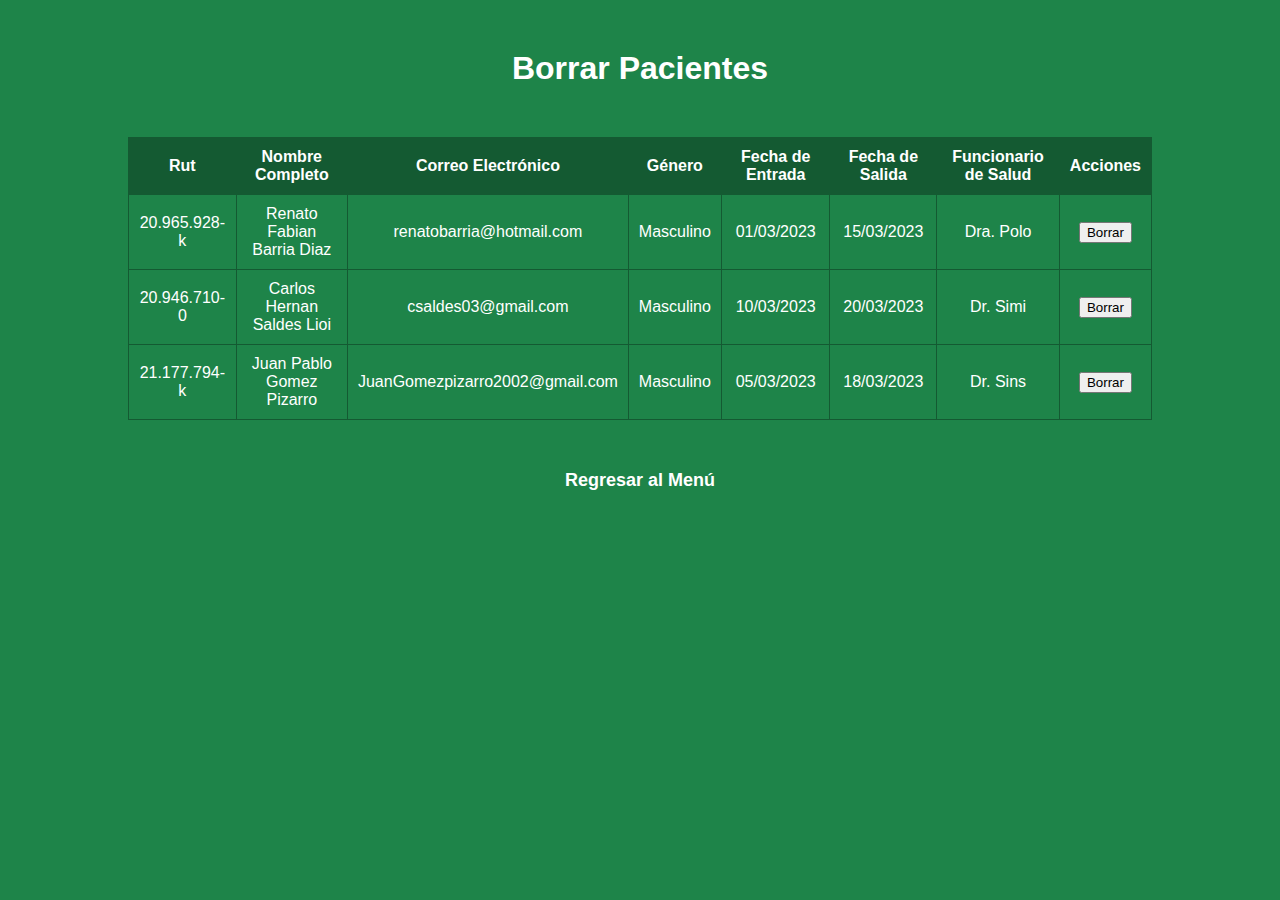
==== html/borrar.html @ 2ec25c83 "agregue mas decoracion y un poco de como se veria la pagina web sobre el sistema del policlincio" ====
<!DOCTYPE html>
<html lang="es">
<head>
	<meta charset="UTF-8">
	<meta name="viewport" content="width=device-width, initial-scale=1.0">
	<title>Buscar Paciente</title>
	<style>
		body {
			background-color: #1e8449;
			color: white;
			font-family: Arial, sans-serif;
			margin: 0;
			padding: 0;
		}
		
		h1 {
			text-align: center;
			margin-top: 50px;
		}
		
		table {
			width: 80%;
			margin: 50px auto;
			border-collapse: collapse;
		}
		
		th {
			background-color: #145a32;
			border: 1px solid #145a32;
			padding: 10px;
			text-align: center;
		}
		
		td {
			border: 1px solid #145a32;
			padding: 10px;
			text-align: center;
			cursor: pointer;
		}
		
		td:hover {
			background-color: #145a32;
			color: #1e8449;
		}
		
		a {
			display: block;
			text-align: center;
			margin-top: 20px;
			color: white;
			text-decoration: none;
			font-weight: bold;
			font-size: 18px;
		}
        
        .delete-btn {
            background-color: #c0392b;
            color: white;
            border: none;
            padding: 5px 10px;
            border-radius: 5px;
            cursor: pointer;
        }
        
        .delete-btn:hover {
            background-color: #e74c3c;
        }
        
        #delete-column {
            float: right;
            background-color: #c0392b;
            color: white;
            border: none;
            padding: 5px 10px;
            border-radius: 5px;
            cursor: pointer;
            margin: 5px;
        }
        
        #delete-column:hover {
            background-color: #e74c3c;
        }
        
	</style>
</head>
<body>
	<h1>Borrar Pacientes</h1>
	<table>
		<thead>
			<tr>
				<th>Rut</th>
				<th>Nombre Completo</th>
				<th>Correo Electrónico</th>
				<th>Género</th>
				<th>Fecha de Entrada</th>
				<th>Fecha de Salida</th>
				<th>Funcionario de Salud</th>
				<th>Acciones</th>
			</tr>
		</thead>
		<tbody>
			<tr>
				<td>20.965.928-k</td>
				<td>Renato Fabian Barria Diaz</td>
				<td>renatobarria@hotmail.com</td>
				<td>Masculino</td>
				<td>01/03/2023</td>
				<td>15/03/2023</td>
				<td>Dra. Polo</td>
				<td><button onclick="deleteColumn(7)">Borrar</button></td>
			</tr>
			<tr>
				<td>20.946.710-0</td>
				<td>Carlos Hernan Saldes Lioi</td>
				<td>csaldes03@gmail.com</td>
				<td>Masculino</td>
				 <td>10/03/2023</td>
				<td>20/03/2023</td>
				<td>Dr. Simi</td>
				<td><button onclick="deleteColumn(7)">Borrar</button></td>
			</tr>
			<tr>
				<td>21.177.794-k</td>
				<td>Juan Pablo Gomez Pizarro</td>
				<td>JuanGomezpizarro2002@gmail.com</td>
				<td>Masculino</td>
				<td>05/03/2023</td>
				<td>18/03/2023</td>
				<td>Dr. Sins</td>
				<td><button onclick="deleteColumn(7)">Borrar</button></td>
			</tr>
		</tbody>
	</table>
	<a href="menu.html">Regresar al Menú</a>
</body>
</html>
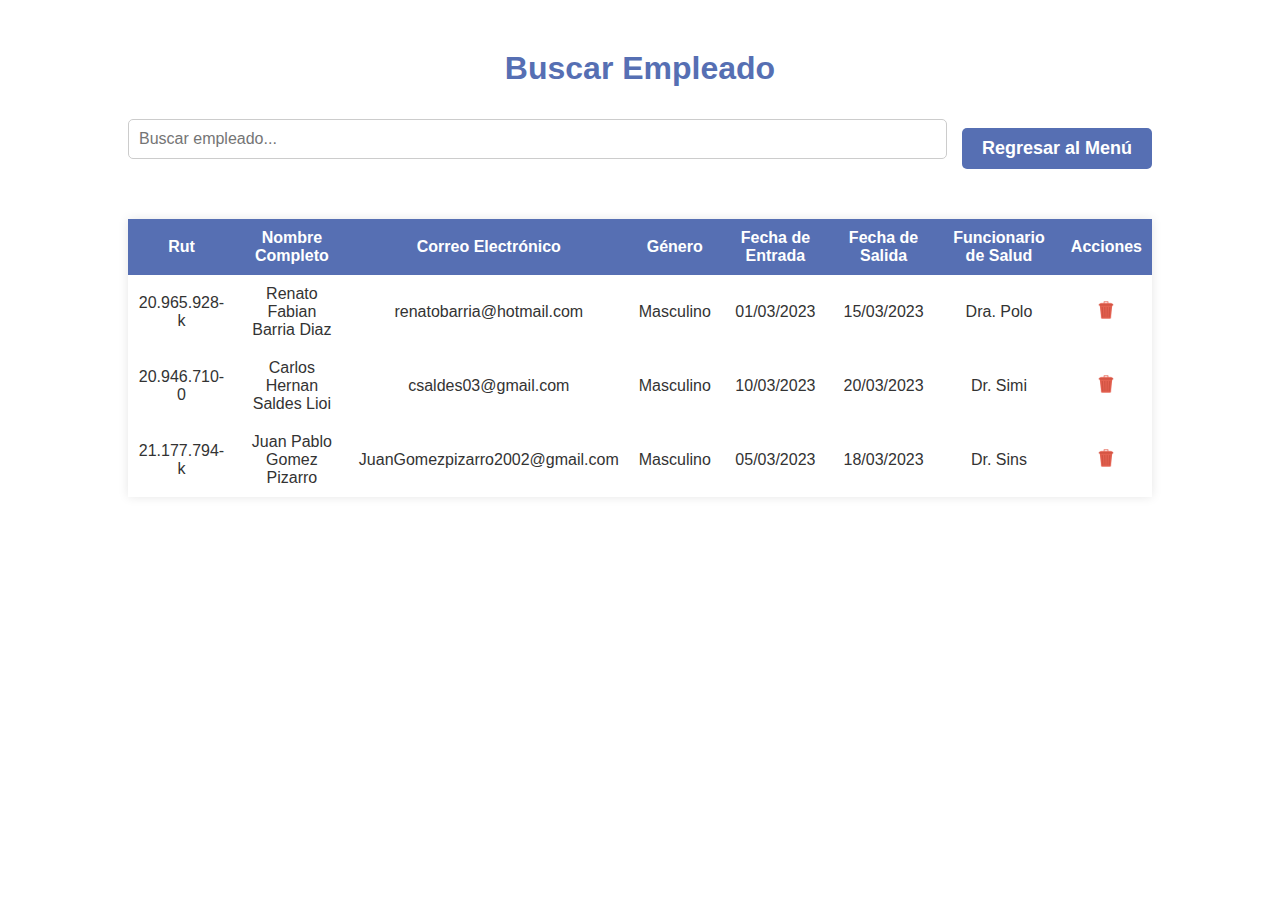
==== commit dd7cddd6: "modifique la pagina y agregue el informe al archivo" ====
--- a/html/borrar.html
+++ b/html/borrar.html
@@ -3,11 +3,12 @@
 <head>
 	<meta charset="UTF-8">
 	<meta name="viewport" content="width=device-width, initial-scale=1.0">
-	<title>Buscar Paciente</title>
+	<title>Buscar Empleado</title>
 	<style>
 		body {
-			background-color: #1e8449;
-			color: white;
+			background-image: url("10.jpg"); /* Fondo de pantalla */
+			background-size: cover;
+			color: #333;
 			font-family: Arial, sans-serif;
 			margin: 0;
 			padding: 0;
@@ -16,76 +17,190 @@
 		h1 {
 			text-align: center;
 			margin-top: 50px;
+			color: #566fb3;
 		}
 		
 		table {
 			width: 80%;
 			margin: 50px auto;
 			border-collapse: collapse;
+			box-shadow: 0 0 10px rgba(0, 0, 0, 0.1);
+			background-color: #FFF;
 		}
 		
 		th {
-			background-color: #145a32;
-			border: 1px solid #145a32;
+			background-color: #566fb3;
+			color: #FFF;
 			padding: 10px;
 			text-align: center;
 		}
 		
 		td {
-			border: 1px solid #145a32;
 			padding: 10px;
 			text-align: center;
 			cursor: pointer;
 		}
 		
 		td:hover {
-			background-color: #145a32;
-			color: #1e8449;
-		}
-		
-		a {
-			display: block;
-			text-align: center;
+			background-color: #566fb3;
+			color: #FFF;
+		}
+		
+		.back-button {
+			display: inline-block;
 			margin-top: 20px;
-			color: white;
-			text-decoration: none;
+			padding: 10px 20px;
+			background-color: #566fb3;
+			color: #FFF;
 			font-weight: bold;
 			font-size: 18px;
-		}
-        
-        .delete-btn {
-            background-color: #c0392b;
-            color: white;
-            border: none;
-            padding: 5px 10px;
-            border-radius: 5px;
-            cursor: pointer;
-        }
-        
-        .delete-btn:hover {
-            background-color: #e74c3c;
-        }
-        
-        #delete-column {
-            float: right;
-            background-color: #c0392b;
-            color: white;
-            border: none;
-            padding: 5px 10px;
-            border-radius: 5px;
-            cursor: pointer;
-            margin: 5px;
-        }
-        
-        #delete-column:hover {
-            background-color: #e74c3c;
-        }
-        
+			border-radius: 5px;
+			text-decoration: none;
+			border: none;
+			cursor: pointer;
+			transform: translateY(0);
+			transition: transform 0.3s ease-in-out;
+		}
+		
+		.back-button:hover {
+			transform: translateY(-5px);
+		}
+
+		.search-bar {
+			display: flex;
+			justify-content: space-between;
+			align-items: center;
+			width: 80%;
+			margin: 20px auto;
+			text-align: center;
+		}
+
+		.search-input {
+			padding: 10px;
+			border-radius: 5px;
+			border: 1px solid #ccc;
+			font-size: 16px;
+			width: 80%;
+			box-sizing: border-box;
+		}
+
+		.popup {
+			position: fixed;
+			top: 50%;
+			left: 50%;
+			transform: translate(-50%, -50%);
+			background-color: rgba(255, 255, 255, 0.9);
+			padding: 20px;
+			border-radius: 5px;
+			box-shadow: 0 0 10px rgba(0, 0, 0, 0.3);
+			z-index: 9999;
+			display: none;
+		}
+
+		.popup-message {
+			text-align: center;
+			font-size: 18px;
+			margin-bottom: 10px;
+		}
+
+		.popup-buttons {
+			display: flex;
+			justify-content: center;
+			margin-top: 20px;
+		}
+
+		.popup-button {
+			padding: 10px 20px;
+			margin: 0 10px;
+			background-color: #566fb3;
+			color: #FFF;
+			font-weight: bold;
+			border-radius: 5px;
+			border: none;
+			cursor: pointer;
+		}
+
+		.popup-button.cancel-button {
+			background-color: #FF4136;
+		}
+
+		.delete-warning {
+			position: relative;
+			display: inline-block;
+			cursor: pointer;
+		}
+
+		.delete-warning:hover .delete-text {
+			animation: pulse 0.5s infinite alternate;
+		}
+
+		.delete-warning:active .delete-text {
+			animation: none;
+		}
+
+		.delete-text {
+			position: absolute;
+			background-color: #FF4136;
+			color: #FFF;
+			font-weight: bold;
+			padding: 5px 10px;
+			border-radius: 5px;
+			top: -25px;
+			left: -20px;
+			opacity: 0;
+			visibility: hidden;
+			transform: translateX(-10px);
+			transition: opacity 0.3s ease-in-out, visibility 0.3s ease-in-out, transform 0.3s ease-in-out;
+		}
+
+		@keyframes pulse {
+			0% {
+				transform: translateX(-10px);
+				opacity: 0;
+				visibility: hidden;
+			}
+			50% {
+				transform: translateX(0);
+				opacity: 1;
+				visibility: visible;
+			}
+			100% {
+				transform: translateX(-10px);
+				opacity: 0;
+				visibility: hidden;
+			}
+		}
+
+		.trash-icon {
+			display: inline-block;
+			position: relative;
+			width: 24px;
+			height: 24px;
+			background-image: url("trash-icon.png");
+			background-size: cover;
+			cursor: pointer;
+			transition: transform 0.3s ease-in-out;
+		}
+
+		.trash-icon:hover {
+			transform: scale(1.2);
+		}
+
+		.trash-icon:active {
+			transform: scale(1);
+		}
 	</style>
+	
 </head>
 <body>
-	<h1>Borrar Pacientes</h1>
-	<table>
+	<h1>Buscar Empleado</h1>
+
+	<div class="search-bar">
+		<input type="text" id="searchInput" class="search-input" placeholder="Buscar empleado..." />
+		<a href="menu.html" class="back-button">Regresar al Menú</a>
+	</div>
+
+	<table id="employeeTable">
 		<thead>
 			<tr>
 				<th>Rut</th>
@@ -101,36 +216,106 @@
 		<tbody>
 			<tr>
 				<td>20.965.928-k</td>
-				<td>Renato Fabian Barria Diaz</td>
+				<td class="delete-warning"><span class="delete-text">Borrar tabla</span>Renato Fabian Barria Diaz</td>
 				<td>renatobarria@hotmail.com</td>
 				<td>Masculino</td>
 				<td>01/03/2023</td>
 				<td>15/03/2023</td>
 				<td>Dra. Polo</td>
-				<td><button onclick="deleteColumn(7)">Borrar</button></td>
+				<td><div class="trash-icon"></div></td>
 			</tr>
 			<tr>
 				<td>20.946.710-0</td>
-				<td>Carlos Hernan Saldes Lioi</td>
+				<td class="delete-warning"><span class="delete-text">Borrar tabla</span>Carlos Hernan Saldes Lioi</td>
 				<td>csaldes03@gmail.com</td>
 				<td>Masculino</td>
-				 <td>10/03/2023</td>
+				<td>10/03/2023</td>
 				<td>20/03/2023</td>
 				<td>Dr. Simi</td>
-				<td><button onclick="deleteColumn(7)">Borrar</button></td>
+				<td><div class="trash-icon"></div></td>
 			</tr>
 			<tr>
 				<td>21.177.794-k</td>
-				<td>Juan Pablo Gomez Pizarro</td>
+				<td class="delete-warning"><span class="delete-text">Borrar tabla</span>Juan Pablo Gomez Pizarro</td>
 				<td>JuanGomezpizarro2002@gmail.com</td>
 				<td>Masculino</td>
 				<td>05/03/2023</td>
 				<td>18/03/2023</td>
 				<td>Dr. Sins</td>
-				<td><button onclick="deleteColumn(7)">Borrar</button></td>
+				<td><div class="trash-icon"></div></td>
 			</tr>
 		</tbody>
 	</table>
-	<a href="menu.html">Regresar al Menú</a>
+
+	<div id="popup" class="popup">
+		<p class="popup-message"></p>
+		<button class="popup-button" id="acceptButton">Aceptar</button>
+		<button class="popup-button" id="cancelButton">Cancelar</button>
+	</div>
+
+	<script>
+		// Función para filtrar los empleados según el valor de búsqueda
+		function filterEmployees() {
+			var input, filter, table, tr, td, i, txtValue;
+			input = document.getElementById("searchInput");
+			filter = input.value.toUpperCase();
+			table = document.getElementById("employeeTable");
+			tr = table.getElementsByTagName("tr");
+			
+			for (i = 0; i < tr.length; i++) {
+				td = tr[i].getElementsByTagName("td")[1]; // Columna del nombre completo
+				if (td) {
+					txtValue = td.textContent || td.innerText;
+					if (txtValue.toUpperCase().indexOf(filter) > -1) {
+						tr[i].style.display = "";
+					} else {
+						tr[i].style.display = "none";
+					}
+				}
+			}
+		}
+
+		// Evento para detectar cambios en el campo de búsqueda
+		document.getElementById("searchInput").addEventListener("input", filterEmployees);
+
+		// Función para mostrar el mensaje emergente y borrar una fila de la tabla
+		function deleteTableRow(row) {
+			var popup = document.getElementById("popup");
+			var message = document.querySelector(".popup-message");
+			var acceptButton = document.getElementById("acceptButton");
+			var cancelButton = document.getElementById("cancelButton");
+
+			// Mostrar el mensaje emergente
+			popup.style.display = "block";
+			message.textContent = "¿Estás seguro de que deseas borrar la tabla?";
+
+			// Mostrar confirmación antes de borrar la tabla
+			acceptButton.addEventListener("click", function() {
+				row.style.opacity = "0";
+				row.style.transition = "opacity 0.5s ease-in-out";
+
+				setTimeout(function() {
+					row.parentNode.removeChild(row);
+					popup.style.display = "none"; // Ocultar el mensaje emergente después de borrar la tabla
+				}, 500);
+			});
+
+			// Ocultar el mensaje emergente al hacer clic en el botón de cancelar
+			cancelButton.addEventListener("click", function() {
+				popup.style.display = "none";
+			});
+		}
+
+		// Evento para detectar clic en una celda de la tabla
+		document.getElementById("employeeTable").addEventListener("click", function(event) {
+			var target = event.target;
+
+			// Verificar si se hizo clic en el icono de la papelera
+			if (target.classList.contains("trash-icon")) {
+				var row = target.parentNode.parentNode;
+				deleteTableRow(row);
+			}
+		});
+	</script>
 </body>
-</html>+</html>
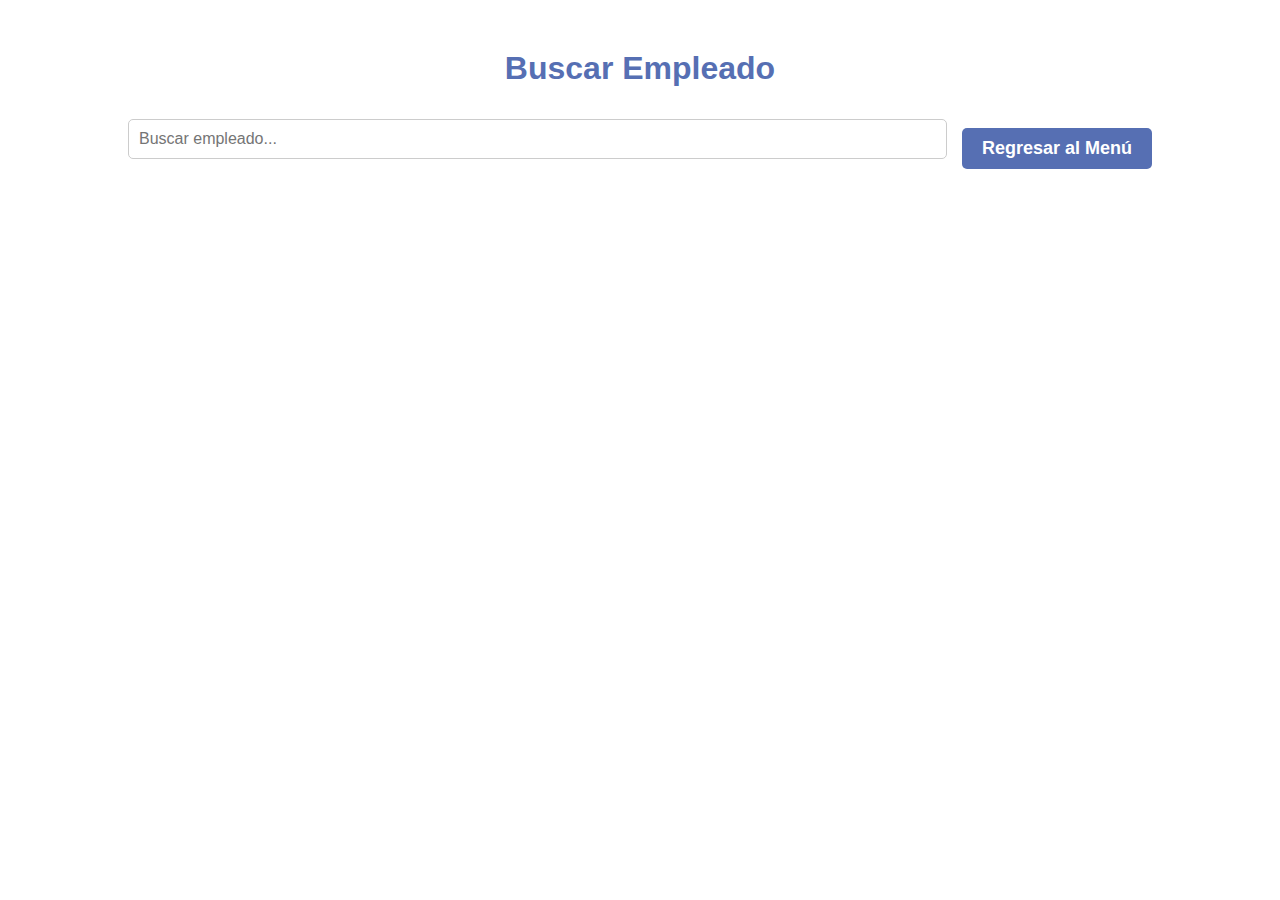
==== commit 3720ef56: "agregue cambios a la pagina y ahora reconoce datos de la base de datos" ====
--- a/html/borrar.html
+++ b/html/borrar.html
@@ -4,192 +4,7 @@
 	<meta charset="UTF-8">
 	<meta name="viewport" content="width=device-width, initial-scale=1.0">
 	<title>Buscar Empleado</title>
-	<style>
-		body {
-			background-image: url("10.jpg"); /* Fondo de pantalla */
-			background-size: cover;
-			color: #333;
-			font-family: Arial, sans-serif;
-			margin: 0;
-			padding: 0;
-		}
-		
-		h1 {
-			text-align: center;
-			margin-top: 50px;
-			color: #566fb3;
-		}
-		
-		table {
-			width: 80%;
-			margin: 50px auto;
-			border-collapse: collapse;
-			box-shadow: 0 0 10px rgba(0, 0, 0, 0.1);
-			background-color: #FFF;
-		}
-		
-		th {
-			background-color: #566fb3;
-			color: #FFF;
-			padding: 10px;
-			text-align: center;
-		}
-		
-		td {
-			padding: 10px;
-			text-align: center;
-			cursor: pointer;
-		}
-		
-		td:hover {
-			background-color: #566fb3;
-			color: #FFF;
-		}
-		
-		.back-button {
-			display: inline-block;
-			margin-top: 20px;
-			padding: 10px 20px;
-			background-color: #566fb3;
-			color: #FFF;
-			font-weight: bold;
-			font-size: 18px;
-			border-radius: 5px;
-			text-decoration: none;
-			border: none;
-			cursor: pointer;
-			transform: translateY(0);
-			transition: transform 0.3s ease-in-out;
-		}
-		
-		.back-button:hover {
-			transform: translateY(-5px);
-		}
-
-		.search-bar {
-			display: flex;
-			justify-content: space-between;
-			align-items: center;
-			width: 80%;
-			margin: 20px auto;
-			text-align: center;
-		}
-
-		.search-input {
-			padding: 10px;
-			border-radius: 5px;
-			border: 1px solid #ccc;
-			font-size: 16px;
-			width: 80%;
-			box-sizing: border-box;
-		}
-
-		.popup {
-			position: fixed;
-			top: 50%;
-			left: 50%;
-			transform: translate(-50%, -50%);
-			background-color: rgba(255, 255, 255, 0.9);
-			padding: 20px;
-			border-radius: 5px;
-			box-shadow: 0 0 10px rgba(0, 0, 0, 0.3);
-			z-index: 9999;
-			display: none;
-		}
-
-		.popup-message {
-			text-align: center;
-			font-size: 18px;
-			margin-bottom: 10px;
-		}
-
-		.popup-buttons {
-			display: flex;
-			justify-content: center;
-			margin-top: 20px;
-		}
-
-		.popup-button {
-			padding: 10px 20px;
-			margin: 0 10px;
-			background-color: #566fb3;
-			color: #FFF;
-			font-weight: bold;
-			border-radius: 5px;
-			border: none;
-			cursor: pointer;
-		}
-
-		.popup-button.cancel-button {
-			background-color: #FF4136;
-		}
-
-		.delete-warning {
-			position: relative;
-			display: inline-block;
-			cursor: pointer;
-		}
-
-		.delete-warning:hover .delete-text {
-			animation: pulse 0.5s infinite alternate;
-		}
-
-		.delete-warning:active .delete-text {
-			animation: none;
-		}
-
-		.delete-text {
-			position: absolute;
-			background-color: #FF4136;
-			color: #FFF;
-			font-weight: bold;
-			padding: 5px 10px;
-			border-radius: 5px;
-			top: -25px;
-			left: -20px;
-			opacity: 0;
-			visibility: hidden;
-			transform: translateX(-10px);
-			transition: opacity 0.3s ease-in-out, visibility 0.3s ease-in-out, transform 0.3s ease-in-out;
-		}
-
-		@keyframes pulse {
-			0% {
-				transform: translateX(-10px);
-				opacity: 0;
-				visibility: hidden;
-			}
-			50% {
-				transform: translateX(0);
-				opacity: 1;
-				visibility: visible;
-			}
-			100% {
-				transform: translateX(-10px);
-				opacity: 0;
-				visibility: hidden;
-			}
-		}
-
-		.trash-icon {
-			display: inline-block;
-			position: relative;
-			width: 24px;
-			height: 24px;
-			background-image: url("trash-icon.png");
-			background-size: cover;
-			cursor: pointer;
-			transition: transform 0.3s ease-in-out;
-		}
-
-		.trash-icon:hover {
-			transform: scale(1.2);
-		}
-
-		.trash-icon:active {
-			transform: scale(1);
-		}
-	</style>
+	<link rel="stylesheet" href="borrardecoracion.css">
 	
 </head>
 <body>
@@ -199,53 +14,6 @@
 		<input type="text" id="searchInput" class="search-input" placeholder="Buscar empleado..." />
 		<a href="menu.html" class="back-button">Regresar al Menú</a>
 	</div>
-
-	<table id="employeeTable">
-		<thead>
-			<tr>
-				<th>Rut</th>
-				<th>Nombre Completo</th>
-				<th>Correo Electrónico</th>
-				<th>Género</th>
-				<th>Fecha de Entrada</th>
-				<th>Fecha de Salida</th>
-				<th>Funcionario de Salud</th>
-				<th>Acciones</th>
-			</tr>
-		</thead>
-		<tbody>
-			<tr>
-				<td>20.965.928-k</td>
-				<td class="delete-warning"><span class="delete-text">Borrar tabla</span>Renato Fabian Barria Diaz</td>
-				<td>renatobarria@hotmail.com</td>
-				<td>Masculino</td>
-				<td>01/03/2023</td>
-				<td>15/03/2023</td>
-				<td>Dra. Polo</td>
-				<td><div class="trash-icon"></div></td>
-			</tr>
-			<tr>
-				<td>20.946.710-0</td>
-				<td class="delete-warning"><span class="delete-text">Borrar tabla</span>Carlos Hernan Saldes Lioi</td>
-				<td>csaldes03@gmail.com</td>
-				<td>Masculino</td>
-				<td>10/03/2023</td>
-				<td>20/03/2023</td>
-				<td>Dr. Simi</td>
-				<td><div class="trash-icon"></div></td>
-			</tr>
-			<tr>
-				<td>21.177.794-k</td>
-				<td class="delete-warning"><span class="delete-text">Borrar tabla</span>Juan Pablo Gomez Pizarro</td>
-				<td>JuanGomezpizarro2002@gmail.com</td>
-				<td>Masculino</td>
-				<td>05/03/2023</td>
-				<td>18/03/2023</td>
-				<td>Dr. Sins</td>
-				<td><div class="trash-icon"></div></td>
-			</tr>
-		</tbody>
-	</table>
 
 	<div id="popup" class="popup">
 		<p class="popup-message"></p>
--- a/html/borrardecoracion.css
+++ b/html/borrardecoracion.css
@@ -0,0 +1,184 @@
+		body {
+			background-image: url("10.jpg"); /* Fondo de pantalla */
+			background-size: cover;
+			color: #333;
+			font-family: Arial, sans-serif;
+			margin: 0;
+			padding: 0;
+		}
+		
+		h1 {
+			text-align: center;
+			margin-top: 50px;
+			color: #566fb3;
+		}
+		
+		table {
+			width: 80%;
+			margin: 50px auto;
+			border-collapse: collapse;
+			box-shadow: 0 0 10px rgba(0, 0, 0, 0.1);
+			background-color: #FFF;
+		}
+		
+		th {
+			background-color: #566fb3;
+			color: #FFF;
+			padding: 10px;
+			text-align: center;
+		}
+		
+		td {
+			padding: 10px;
+			text-align: center;
+			cursor: pointer;
+		}
+		
+		td:hover {
+			background-color: #566fb3;
+			color: #FFF;
+		}
+		
+		.back-button {
+			display: inline-block;
+			margin-top: 20px;
+			padding: 10px 20px;
+			background-color: #566fb3;
+			color: #FFF;
+			font-weight: bold;
+			font-size: 18px;
+			border-radius: 5px;
+			text-decoration: none;
+			border: none;
+			cursor: pointer;
+			transform: translateY(0);
+			transition: transform 0.3s ease-in-out;
+		}
+		
+		.back-button:hover {
+			transform: translateY(-5px);
+		}
+
+		.search-bar {
+			display: flex;
+			justify-content: space-between;
+			align-items: center;
+			width: 80%;
+			margin: 20px auto;
+			text-align: center;
+		}
+
+		.search-input {
+			padding: 10px;
+			border-radius: 5px;
+			border: 1px solid #ccc;
+			font-size: 16px;
+			width: 80%;
+			box-sizing: border-box;
+		}
+
+		.popup {
+			position: fixed;
+			top: 50%;
+			left: 50%;
+			transform: translate(-50%, -50%);
+			background-color: rgba(255, 255, 255, 0.9);
+			padding: 20px;
+			border-radius: 5px;
+			box-shadow: 0 0 10px rgba(0, 0, 0, 0.3);
+			z-index: 9999;
+			display: none;
+		}
+
+		.popup-message {
+			text-align: center;
+			font-size: 18px;
+			margin-bottom: 10px;
+		}
+
+		.popup-buttons {
+			display: flex;
+			justify-content: center;
+			margin-top: 20px;
+		}
+
+		.popup-button {
+			padding: 10px 20px;
+			margin: 0 10px;
+			background-color: #566fb3;
+			color: #FFF;
+			font-weight: bold;
+			border-radius: 5px;
+			border: none;
+			cursor: pointer;
+		}
+
+		.popup-button.cancel-button {
+			background-color: #FF4136;
+		}
+
+		.delete-warning {
+			position: relative;
+			display: inline-block;
+			cursor: pointer;
+		}
+
+		.delete-warning:hover .delete-text {
+			animation: pulse 0.5s infinite alternate;
+		}
+
+		.delete-warning:active .delete-text {
+			animation: none;
+		}
+
+		.delete-text {
+			position: absolute;
+			background-color: #FF4136;
+			color: #FFF;
+			font-weight: bold;
+			padding: 5px 10px;
+			border-radius: 5px;
+			top: -25px;
+			left: -20px;
+			opacity: 0;
+			visibility: hidden;
+			transform: translateX(-10px);
+			transition: opacity 0.3s ease-in-out, visibility 0.3s ease-in-out, transform 0.3s ease-in-out;
+		}
+
+		@keyframes pulse {
+			0% {
+				transform: translateX(-10px);
+				opacity: 0;
+				visibility: hidden;
+			}
+			50% {
+				transform: translateX(0);
+				opacity: 1;
+				visibility: visible;
+			}
+			100% {
+				transform: translateX(-10px);
+				opacity: 0;
+				visibility: hidden;
+			}
+		}
+
+		.trash-icon {
+			display: inline-block;
+			position: relative;
+			width: 24px;
+			height: 24px;
+			background-image: url("trash-icon.png");
+			background-size: cover;
+			cursor: pointer;
+			transition: transform 0.3s ease-in-out;
+		}
+
+		.trash-icon:hover {
+			transform: scale(1.2);
+		}
+
+		.trash-icon:active {
+			transform: scale(1);
+		}
